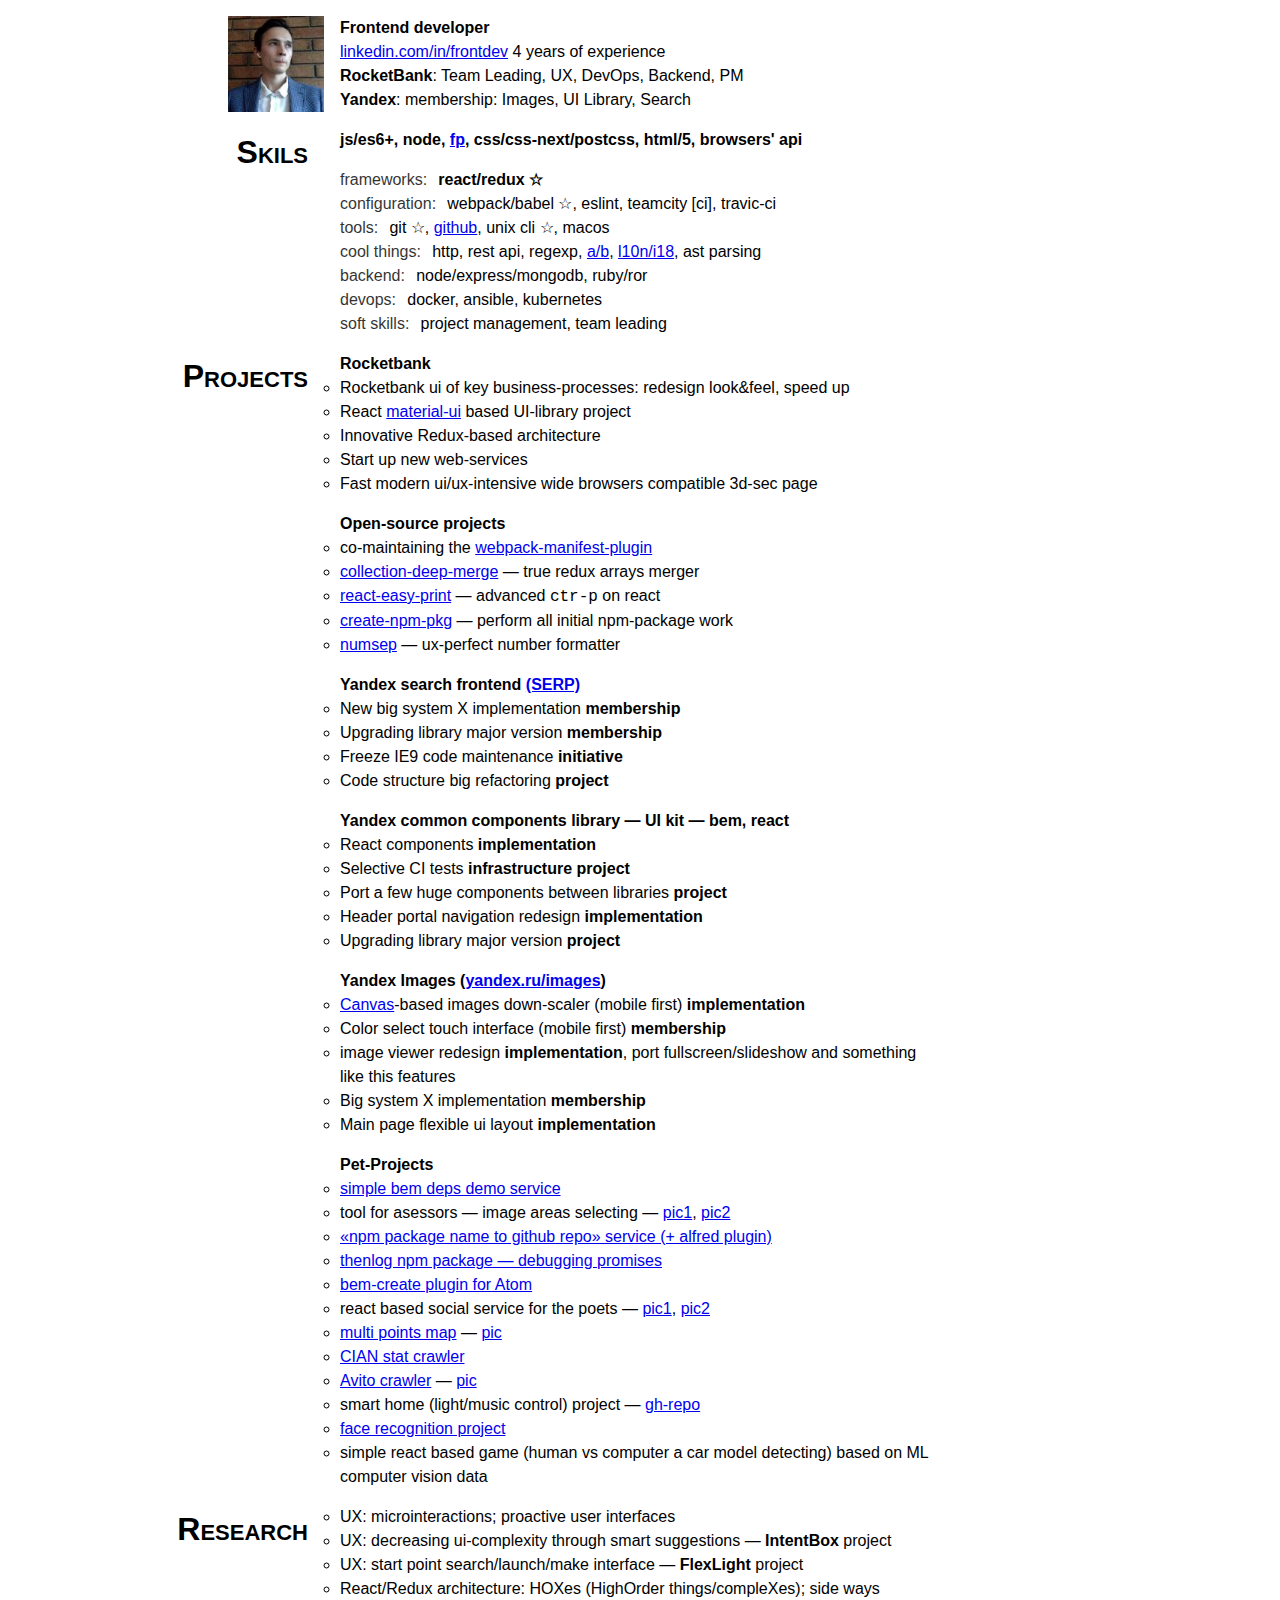
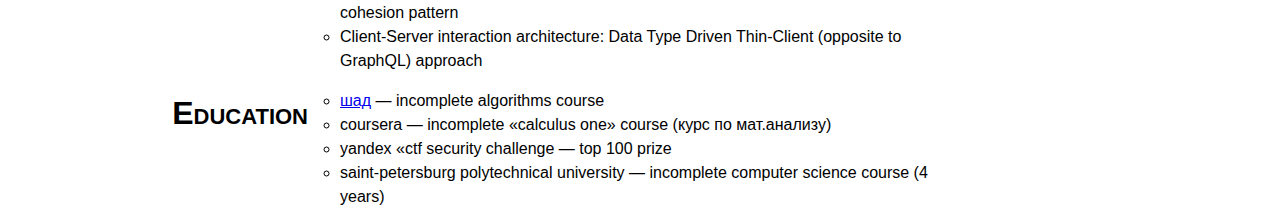
==== cv/index.html @ 16f46b17 "init" ====
<!doctype html>

<meta charset="UTF-8">
<title>invntrm CV @ 2017</title>

<style>
@font-face {
  font-family: 'Yandex Sans Text Web';
  font-weight: 500;
  font-style: normal;
  font-stretch: normal;

  src: url(https://yastatic.net/islands/_/GituScM_-4N6G_NbkNFGl3QuY1k.woff2) format('woff2'),
  url(https://yastatic.net/islands/_/pTlXL9UR9mDEGvGf8tMPbjLky1A.woff) format('woff');
}

.i-font_face_yandex-sans-text-medium {
  font-family: 'Yandex Sans Text Web', sans-serif;
  font-weight: 500;
}

html {
  font-family: 'Yandex Sans Text Web', 'Helvetica neue', Helvetica, Tahoma, sans-serif;
  line-height: 1.5;
  padding: 0 1em;
  font-size: 16px;
}

body {
  text-align: left;
  max-width: 600px;
  margin: 0 auto;
}

.brief {
  white-space: nowrap;
}
.photo {
  width: 6em;
  margin-right:.8em;
  float: left;
}

h1 {
  font-variant: small-caps;
  margin-top: .5em;
  margin-bottom: 0;
}

h2 {
  font-size: 1em;
  margin-top: .5em;
  margin-bottom: 0;
}

ul {
  margin-top: 0;
  padding: 0;
  list-style-type: circle;
}

h1:first-child {
  clear: both;
}


dt {
  margin-right: 0.7em;
  opacity: .8;
  float: left;
}
dt:after {
  content: ':';
}

@media screen and (min-width: 1024px) {
  .section {
    margin-top: 1em;
  }
  h1, .photo {
    margin-top: 0;
    display: inline-block;
    position: absolute;
    transform: translate(-100%) translate(-1em);
  }
}
@media (min-width: 1680px) {
  html {
    font-size: 18px;
  }
}
@media print {
  .no-print {
    display: none;
  }
}
</style>

<!-- Yandex.Metrika counter --> <script type="text/javascript"> (function (d, w, c) { (w[c] = w[c] || []).push(function() { try { w.yaCounter43808884 = new Ya.Metrika({ id:43808884, clickmap:true, trackLinks:true, accurateTrackBounce:true, webvisor:true }); } catch(e) { } }); var n = d.getElementsByTagName("script")[0], s = d.createElement("script"), f = function () { n.parentNode.insertBefore(s, n); }; s.type = "text/javascript"; s.async = true; s.src = "https://mc.yandex.ru/metrika/watch.js"; if (w.opera == "[object Opera]") { d.addEventListener("DOMContentLoaded", f, false); } else { f(); } })(document, window, "yandex_metrika_callbacks"); </script> <noscript><div><img src="https://mc.yandex.ru/watch/43808884" style="position:absolute; left:-9999px;" alt="" /></div></noscript> <!-- /Yandex.Metrika counter -->


<p class="brief">
  <img class="photo" alt="my face" src="me.jpg"/>
  <strong>Frontend developer</strong><br/>
  <a href="https://linkedin.com/in/frontdev">linkedin.com/in/frontdev</a> 4 years of experience<br/>
  <b>RocketBank</b>: Team&nbsp;Leading, UX, DevOps, Backend, PM
  <br/>
  <b>Yandex</b>: membership: Images, UI&nbsp;Library, Search
</p>

<h1 class="no-print">Skils</h1>

<section class="section">

<strong>
  js/es6+,
  node,
  <a href="https://en.wikipedia.org/wiki/Functional_programming">fp</a>,
  css/css-next/postcss,
  html/5,
  browsers' api
</strong>

<dl>
  <dt>frameworks</dt> <dd><strong>react/redux ☆</strong></dd>
  <dt>configuration</dt> <dd>webpack/babel ☆, eslint, teamcity [ci], travic-ci</dd>
  <dt>tools</dt> <dd>git ☆, <a href="https://github.com/a-x-">github</a>, unix cli ☆, macos</dd>
  <dt>cool things</dt> <dd>http, rest api, regexp, <a href="https://en.wikipedia.org/wiki/A/B_testing">a/b</a>, <a href="https://en.wikipedia.org/wiki/i18n">l10n/i18</a>, ast parsing</dd>
  <dt>backend</dt> <dd>node/express/mongodb, ruby/ror</dd>
  <dt>devops</dt> <dd>docker, ansible, kubernetes</dd>
  <dt>soft skills</dt> <dd>project management, team leading</dd>
</dl>

</section>

<h1>Projects</h1>

<section class="section">

  <section>

    <h2>Rocketbank</h2>

    <ul>
      <li>Rocketbank ui of key business-processes: redesign look&amp;feel, speed up</li>
      <li>React <a href="https://github.com/callemall/material-ui">material-ui</a> based UI-library project</li>
      <li>Innovative Redux-based architecture</li>
      <li>Start up new web-services</li>
      <li>Fast modern ui/ux-intensive wide browsers compatible 3d-sec page</li>
    </ul>

  </section>

  <section class="no-print">

    <h2>Open-source projects</h2>

    <ul>
      <li>co-maintaining the <a href="https://github.com/danethurber/webpack-manifest-plugin">webpack-manifest-plugin</a></li>
      <li><a href="https://www.npmjs.com/package/collection-deep-merge">collection-deep-merge</a> — true redux arrays merger</li>
      <li><a href="https://www.npmjs.com/package/react-easy-print">react-easy-print</a> — advanced <kbd>ctr-p</kbd> on react</li>
      <li><a href="https://www.npmjs.com/package/create-npm-pkg">create-npm-pkg</a> — perform all initial npm-package work</li>
      <li><a href="https://www.npmjs.com/package/numsep">numsep</a> — ux-perfect number formatter</li>
    </ul>

  </section>

  <section>

    <h2>Yandex search frontend <a href="https://en.wikipedia.org/wiki/Search_engine_results_page">(SERP)</a></h2>

    <ul>
      <li>New big system X implementation <b>membership</b></li>
      <li>Upgrading library major version <b>membership</b></li>
      <li>Freeze IE9 code maintenance <b>initiative</b></li>
      <li>Code structure big refactoring <b>project</b></li>
    </ul>

  </section>

  <section class="no-print">

    <h2>Yandex common components library — UI kit — bem, react</h2>

    <ul>
      <li>React components <b>implementation</b></li>
      <li>Selective CI tests <b>infrastructure project</b></li>
      <li>Port a few huge components between libraries <b>project</b></li>
      <li>Header portal navigation redesign <b>implementation</b></li>
      <li>Upgrading library major version <b>project</b></li>
    </ul>

  </section>

  <section class="no-print">

    <h2>Yandex Images (<a href="https://yandex.ru/images">yandex.ru/images</a>)</h2>

    <ul>
      <li><a href="https://developer.mozilla.org/en-US/docs/Web/API/Canvas_API">Canvas</a>-based images down-scaler (mobile first) <b>implementation</b></li>
      <li>Color select touch interface (mobile first) <b>membership</b></li>
      <li>image viewer redesign <b>implementation</b>, port fullscreen/slideshow and something like this features</li>
      <li>Big system X implementation <b>membership</b></li>
      <li>Main page flexible ui layout <b>implementation</b></li>
    </ul>

  </section>

  <section class="no-print">

    <h2>Pet-Projects</h2>

    <ul>
      <li><a href="http://deps-demo.invntrm.ru">simple bem deps demo service</a></li>
      <li>tool for asessors — image areas selecting — <a href="https://yadi.sk/i/cqV3DyfR3GGsHw">pic1</a>, <a href="https://yadi.sk/i/5tTr_c8X3GGsLJ">pic2</a></li>
      <li><a href="http://npmapi.invntrm.ru">«npm package name to github repo» service (+ alfred plugin)</a></li>
      <li><a href="https://github.com/a-x-/thenlog">thenlog npm package — debugging promises</a></li>
      <li><a href="https://github.com/bem-tools/atom-bem-create">bem-create plugin for Atom</a></li>
      <li>react based social service for the poets — <a href="https://yadi.sk/i/4t2A72xy3GGrsX">pic1</a>, <a href="https://yadi.sk/i/D9FvRq8X3GGrx4">pic2</a></li>
      <li><a href="http://invntrm.ru/map/">multi points map</a> — <a href="https://yadi.sk/i/Rn8Dbtlr3GGsCA">pic</a></li>
      <li><a href="https://github.com/a-x-/scian">CIAN stat crawler</a></li>
      <li><a href="https://github.com/a-x-/iphone-se-avito-crawler">Avito crawler</a> — <a href="https://yadi.sk/i/B8SQajat3GGsSL">pic</a></li>
      <li>smart home (light/music control) project — <a href="https://github.com/a-x-/tg-rpi-smart-home-bot">gh-repo</a></li>
      <li><a href="https://yadi.sk/i/85Chhoyc3GGrik">face recognition project</a></li>
      <li>simple react based game (human vs computer a car model detecting) based on ML computer vision data</li>
    </ul>

  </section>

</section>


<h1>Research</h1>

<section class="section">

  <ul>
    <li>UX: microinteractions; proactive user interfaces</li>
    <li>UX: decreasing ui-complexity through smart suggestions — <b>IntentBox</b> project</li>
    <li>UX: start point search/launch/make interface — <b>FlexLight</b> project</li>
    <li>React/Redux architecture: HOXes (HighOrder things/compleXes); side ways cohesion pattern</li>
    <li>Client-Server interaction architecture: Data Type Driven Thin-Client (opposite to GraphQL) approach</li>
  </ul>

</section>

<h1 class="no-print">Education</h1>

<section class="no-print section">

  <ul>
    <li><a href="https://yandexdataschool.ru">шад</a> — incomplete algorithms course</li>
    <li>coursera — incomplete «calculus one» course (курс по мат.анализу)</li>
    <li>yandex «ctf security challenge — top 100 prize</li>
    <li>saint-petersburg polytechnical university — incomplete computer science course (4 years)</li>
  </ul>

</section>
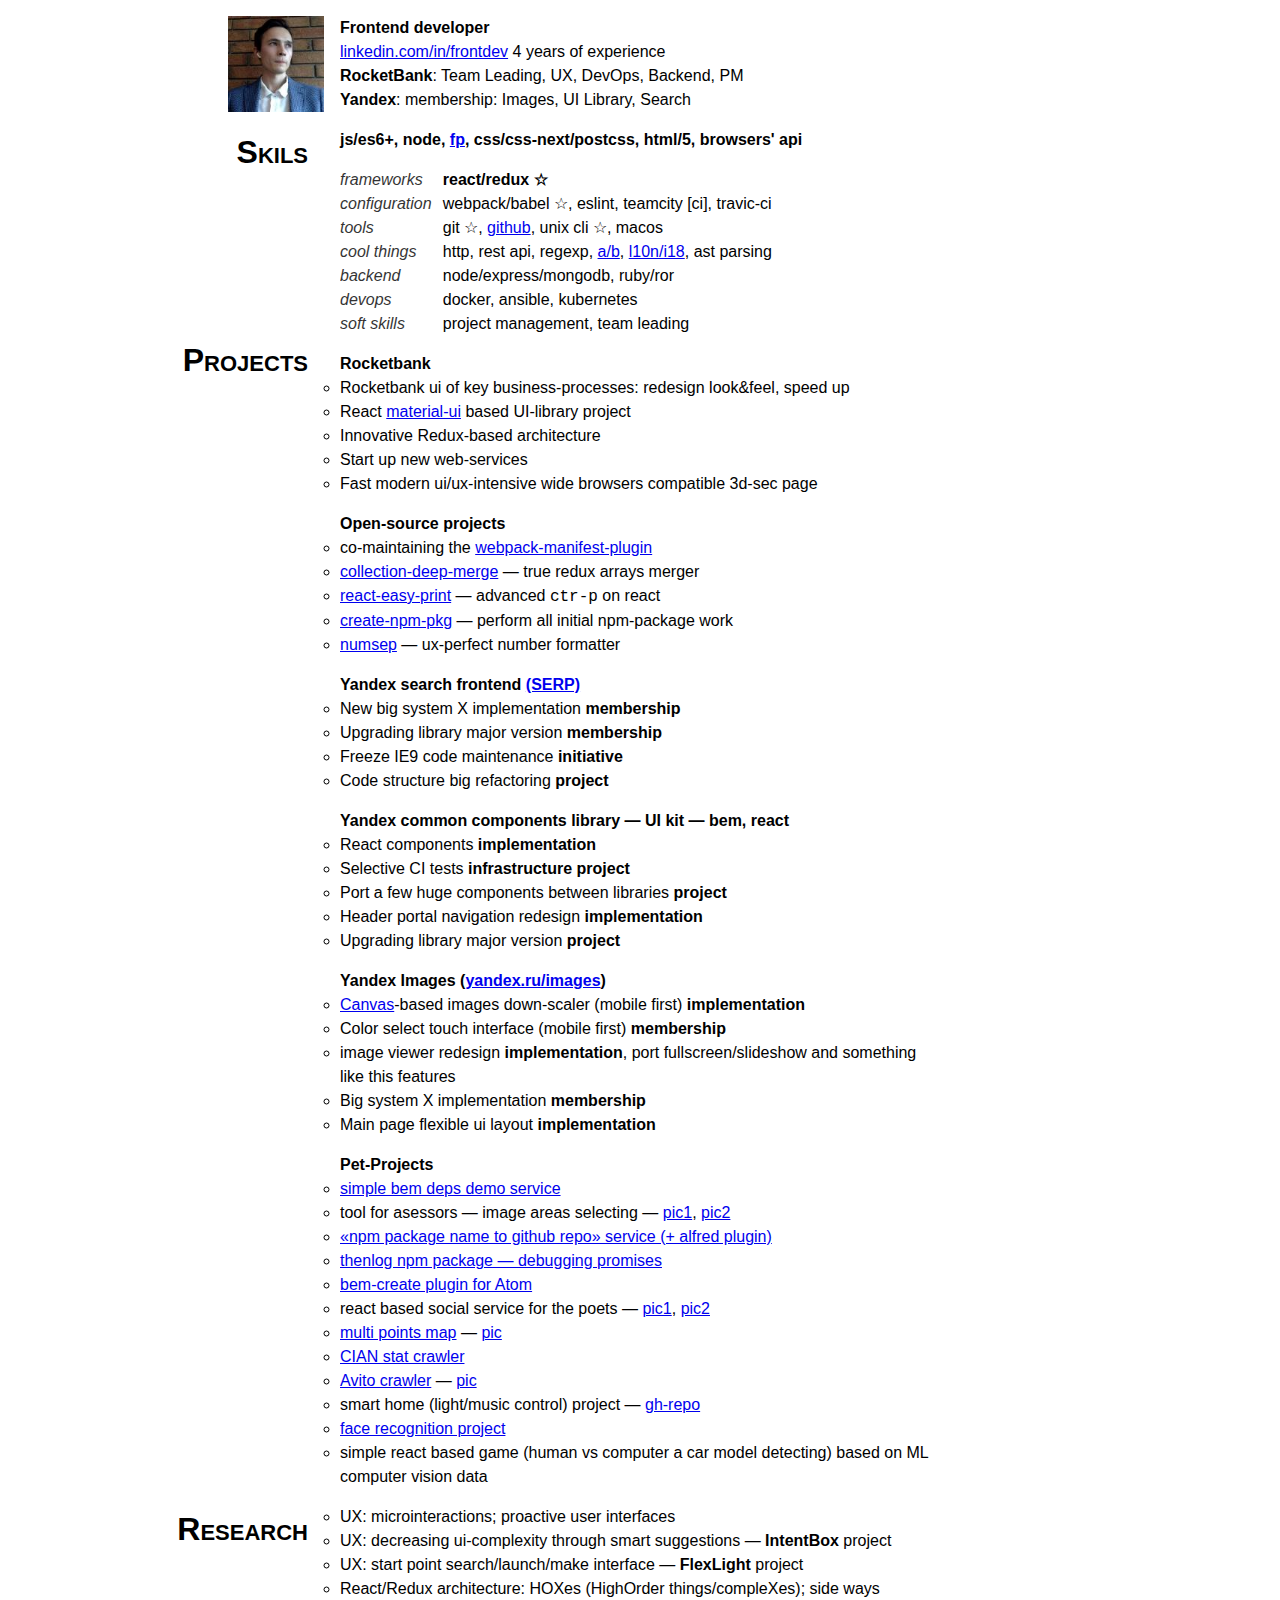
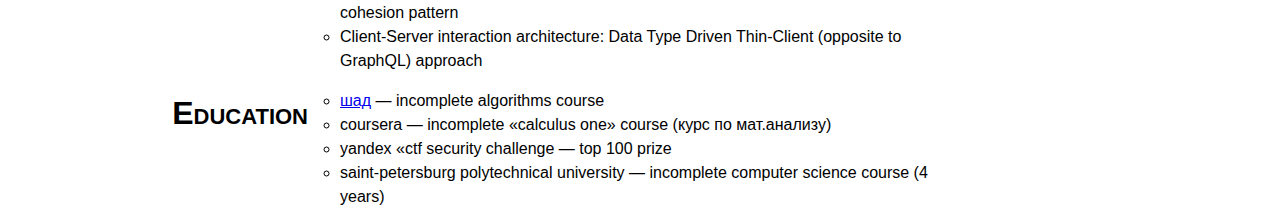
==== commit 6ff00de0: "update cv" ====
--- a/cv/index.html
+++ b/cv/index.html
@@ -63,16 +63,21 @@
   clear: both;
 }
 
-
-dt {
-  margin-right: 0.7em;
+.dl {
+  margin-top: 1em;
+  display: grid;
+  grid-template-columns: 1fr 5fr;
+}
+.dt {
   opacity: .8;
-  float: left;
-}
-dt:after {
-  content: ':';
-}
-
+  font-style: italic;
+  padding-right: .7em;
+}
+
+@media screen and (max-width: 1024px) {
+  .dl {
+  }
+}
 @media screen and (min-width: 1024px) {
   .section {
     margin-top: 1em;
@@ -121,15 +126,15 @@
   browsers' api
 </strong>
 
-<dl>
-  <dt>frameworks</dt> <dd><strong>react/redux ☆</strong></dd>
-  <dt>configuration</dt> <dd>webpack/babel ☆, eslint, teamcity [ci], travic-ci</dd>
-  <dt>tools</dt> <dd>git ☆, <a href="https://github.com/a-x-">github</a>, unix cli ☆, macos</dd>
-  <dt>cool things</dt> <dd>http, rest api, regexp, <a href="https://en.wikipedia.org/wiki/A/B_testing">a/b</a>, <a href="https://en.wikipedia.org/wiki/i18n">l10n/i18</a>, ast parsing</dd>
-  <dt>backend</dt> <dd>node/express/mongodb, ruby/ror</dd>
-  <dt>devops</dt> <dd>docker, ansible, kubernetes</dd>
-  <dt>soft skills</dt> <dd>project management, team leading</dd>
-</dl>
+<div class="dl">
+  <div class="dt">frameworks</div> <div class="dd"><strong>react/redux ☆</strong></div>
+  <div class="dt">configuration</div> <div class="dd">webpack/babel ☆, eslint, teamcity [ci], travic-ci</div>
+  <div class="dt">tools</div> <div class="dd">git ☆, <a href="https://github.com/a-x-">github</a>, unix cli ☆, macos</div>
+  <div class="dt">cool things</div> <div class="dd">http, rest api, regexp, <a href="https://en.wikipedia.org/wiki/A/B_testing">a/b</a>, <a href="https://en.wikipedia.org/wiki/i18n">l10n/i18</a>, ast parsing</div>
+  <div class="dt">backend</div> <div class="dd">node/express/mongodb, ruby/ror</div>
+  <div class="dt">devops</div> <div class="dd">docker, ansible, kubernetes</div>
+  <div class="dt">soft skills</div> <div class="dd">project management, team leading</div>
+</div>
 
 </section>
 
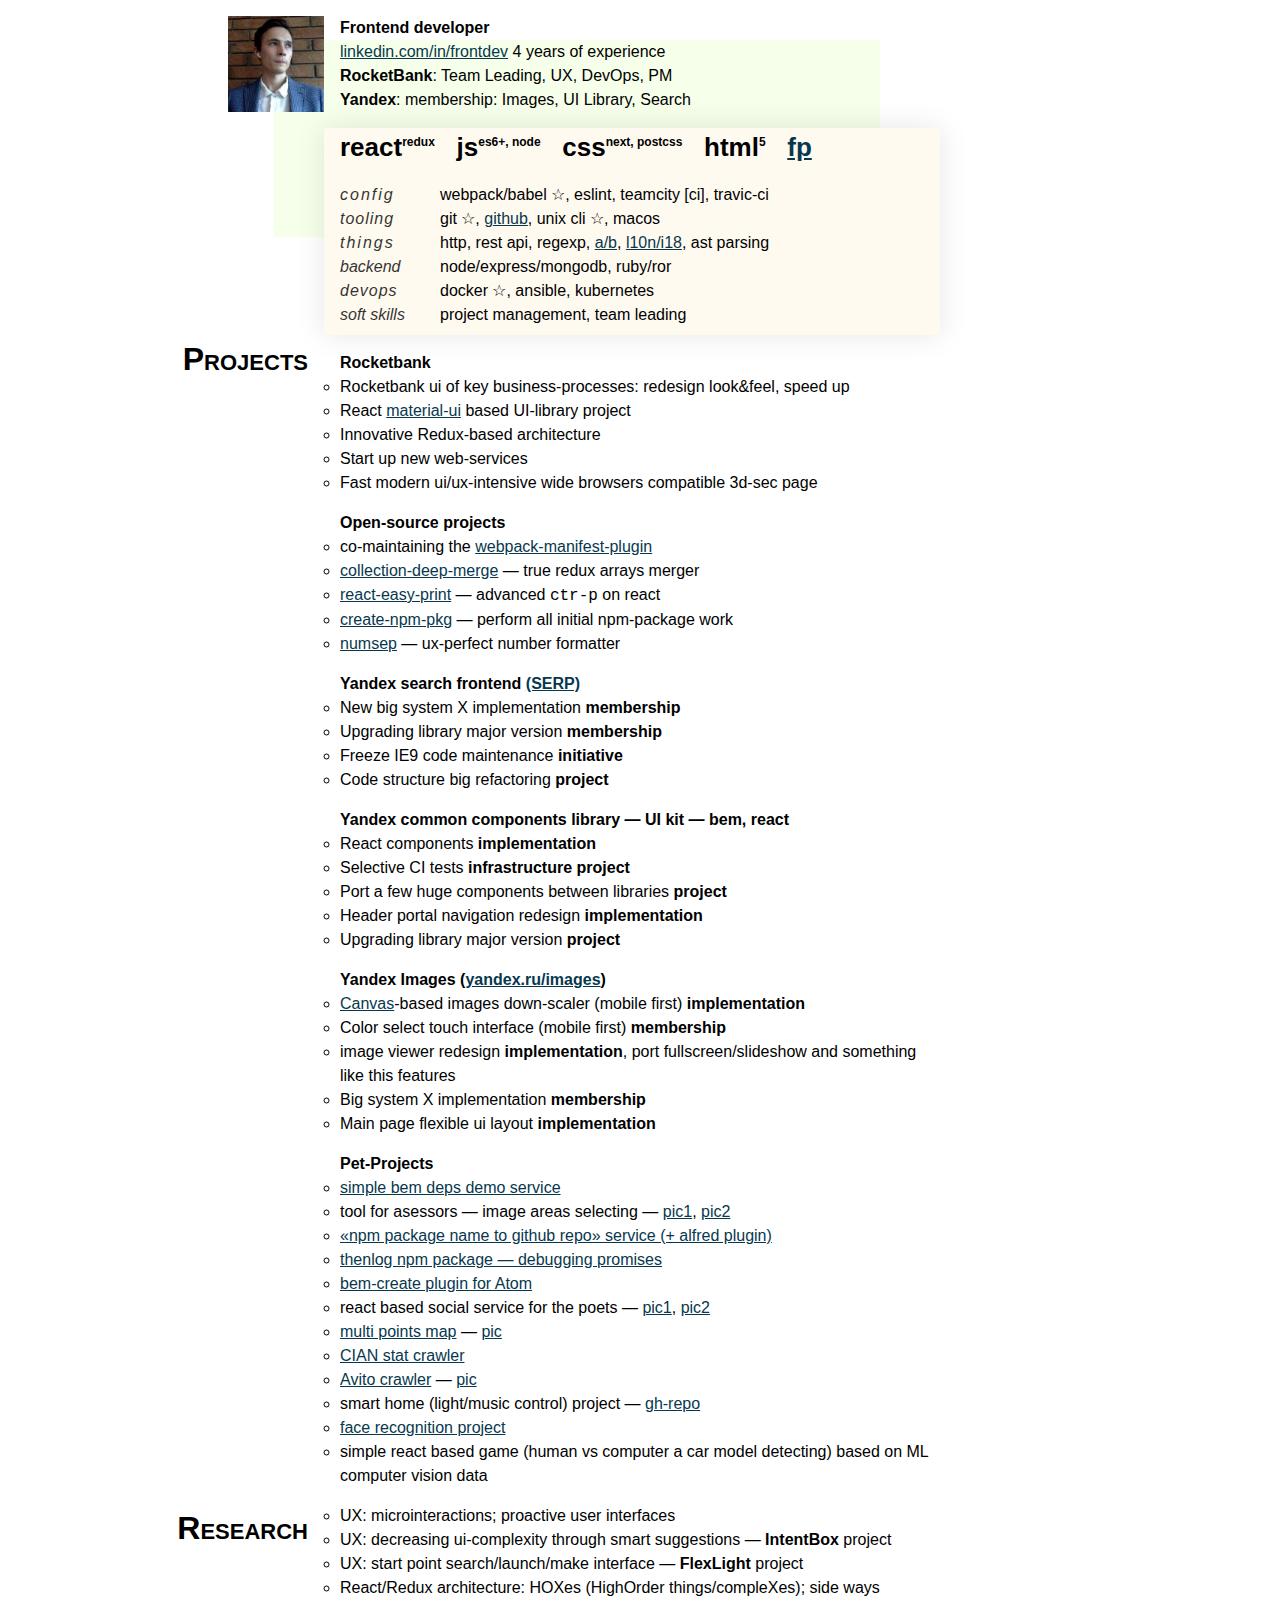
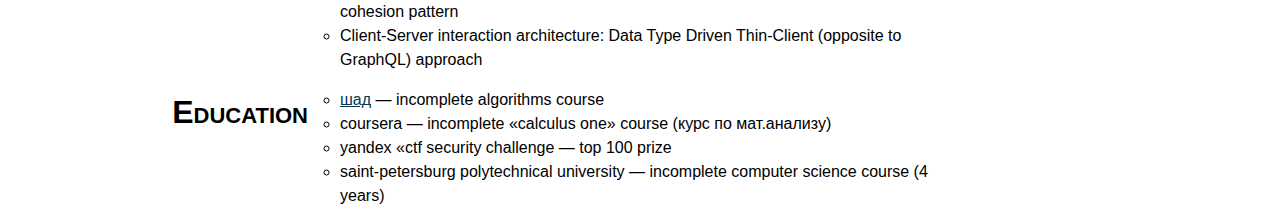
==== commit 2bb9f4a4: "update cv" ====
--- a/cv/index.html
+++ b/cv/index.html
@@ -1,7 +1,6 @@
-<!doctype html>
-
-<meta charset="UTF-8">
-<title>invntrm CV @ 2017</title>
+<!DOCTYPE html>
+<html><head><meta charset="UTF-8">
+<title>Alex Mextner's CV @ 2018</title>
 
 <style>
 @font-face {
@@ -99,41 +98,98 @@
     display: none;
   }
 }
+
+strong sup {
+  font-size: 12px;
+}
+
+a {
+  color:  #07384e;
+}
+.brief-short-intro svg {
+  fill: #949494;
+  width: 1em;
+  vertical-align: middle;
+}
+
+@media screen and (min-width: 1024px) {
+.section.techs {
+  background: floralwhite;
+  box-shadow: 0 0 30px rgba(0, 0, 0, 0.1), -55px -93px 1px -5px #f6ffea;
+  border-radius: 3px;
+  margin-left: -1em;
+  padding-left: 1em;
+  padding-bottom: .5em;
+}
+}
+@media screen and (max-width: 1024px) {
+  strong sup, .dt { display: none; }
+  .dl { grid-template-columns: 1fr; }
+  .dd { line-height: 1; margin-bottom: .8em; }
+  body { max-width: 100%; }
+  body .brief { white-space: normal; }
+  .brief-long-intro { display: none;}
+  .brief-short-intro {display: inline !important;position: relative;top: -.5em;}
+  .section.techs { background: floralwhite; padding: 0 1em; margin: 0 -1em;}
+}
+
+@media screen and (max-device-width: 480px) {
+  .brief-short-intro svg { width: 2.5em; }
+}
 </style>
 
-<!-- Yandex.Metrika counter --> <script type="text/javascript"> (function (d, w, c) { (w[c] = w[c] || []).push(function() { try { w.yaCounter43808884 = new Ya.Metrika({ id:43808884, clickmap:true, trackLinks:true, accurateTrackBounce:true, webvisor:true }); } catch(e) { } }); var n = d.getElementsByTagName("script")[0], s = d.createElement("script"), f = function () { n.parentNode.insertBefore(s, n); }; s.type = "text/javascript"; s.async = true; s.src = "https://mc.yandex.ru/metrika/watch.js"; if (w.opera == "[object Opera]") { d.addEventListener("DOMContentLoaded", f, false); } else { f(); } })(document, window, "yandex_metrika_callbacks"); </script> <noscript><div><img src="https://mc.yandex.ru/watch/43808884" style="position:absolute; left:-9999px;" alt="" /></div></noscript> <!-- /Yandex.Metrika counter -->
-
-
-<p class="brief">
-  <img class="photo" alt="my face" src="me.jpg"/>
-  <strong>Frontend developer</strong><br/>
-  <a href="https://linkedin.com/in/frontdev">linkedin.com/in/frontdev</a> 4 years of experience<br/>
-  <b>RocketBank</b>: Team&nbsp;Leading, UX, DevOps, Backend, PM
-  <br/>
+<!-- Yandex.Metrika counter --> <script type="text/javascript" async="" src="https://mc.yandex.ru/metrika/watch.js"></script><script type="text/javascript"> (function (d, w, c) { (w[c] = w[c] || []).push(function() { try { w.yaCounter43808884 = new Ya.Metrika({ id:43808884, clickmap:true, trackLinks:true, accurateTrackBounce:true, webvisor:true }); } catch(e) { } }); var n = d.getElementsByTagName("script")[0], s = d.createElement("script"), f = function () { n.parentNode.insertBefore(s, n); }; s.type = "text/javascript"; s.async = true; s.src = "https://mc.yandex.ru/metrika/watch.js"; if (w.opera == "[object Opera]") { d.addEventListener("DOMContentLoaded", f, false); } else { f(); } })(document, window, "yandex_metrika_callbacks"); </script> <noscript>&lt;div&gt;&lt;img src="https://mc.yandex.ru/watch/43808884" style="position:absolute; left:-9999px;" alt="" /&gt;&lt;/div&gt;</noscript> <!-- /Yandex.Metrika counter -->
+
+
+</head><body><p class="brief" style="
+">
+  <img class="photo" alt="my face" src="me.jpg">
+  <strong style="">Frontend developer</strong>
+  <span class="brief-long-intro"><br><a href="https://linkedin.com/in/frontdev">linkedin.com/in/frontdev</a> 4 years of experience<br></span>
+<span class="brief-short-intro" style="display: none"><a title="linkedin" href="https://linkedin.com/in/frontdev" class="li">
+    <svg xmlns="http://www.w3.org/2000/svg" width="40" viewBox="0 0 430.117 430.118"><path d="M398.355 0H31.782C14.229 0 .002 13.793.002 30.817v368.471c0 17.025 14.232 30.83 31.78 30.83h366.573c17.549 0 31.76-13.814 31.76-30.83V30.817C430.115 13.798 415.904 0 398.355 0zM130.4 360.038H65.413V165.845H130.4v194.193zM97.913 139.315h-.437c-21.793 0-35.92-14.904-35.92-33.563 0-19.035 14.542-33.535 36.767-33.535 22.227 0 35.899 14.496 36.331 33.535 0 18.663-14.099 33.563-36.741 33.563zm266.746 220.723h-64.966v-103.9c0-26.107-9.413-43.921-32.907-43.921-17.973 0-28.642 12.018-33.327 23.621-1.736 4.144-2.166 9.94-2.166 15.728v108.468h-64.954s.85-175.979 0-194.192h64.964v27.531c8.624-13.229 24.035-32.1 58.534-32.1 42.76 0 74.822 27.739 74.822 87.414v111.351zM230.883 193.99c.111-.182.266-.401.42-.614v.614h-.42z"></path></svg></a><br>4 years of experience<br></span>
+
+
+
+  <b>RocketBank</b>: Team&nbsp;Leading, UX, DevOps, PM
+  <br>
   <b>Yandex</b>: membership: Images, UI&nbsp;Library, Search
 </p>
 
-<h1 class="no-print">Skils</h1>
-
-<section class="section">
-
-<strong>
-  js/es6+,
-  node,
-  <a href="https://en.wikipedia.org/wiki/Functional_programming">fp</a>,
-  css/css-next/postcss,
-  html/5,
-  browsers' api
+<h1 class="no-print" style="
+  display: none;
+">Skils</h1>
+
+<section class="section techs">
+
+<strong style="
+  font-size: 26px;
+  /* background: #f4ffa6; */
+  /* color: white; */
+">
+    react<sup>redux</sup>&nbsp;&nbsp;
+    js<sup>es6+,&nbsp;node</sup>&nbsp;&nbsp;
+    css<sup>next,&nbsp;postcss</sup>&nbsp;&nbsp;
+    html<sup>5</sup>&nbsp;&nbsp;
+    <a href="https://en.wikipedia.org/wiki/Functional_programming">fp</a>
 </strong>
 
 <div class="dl">
-  <div class="dt">frameworks</div> <div class="dd"><strong>react/redux ☆</strong></div>
-  <div class="dt">configuration</div> <div class="dd">webpack/babel ☆, eslint, teamcity [ci], travic-ci</div>
-  <div class="dt">tools</div> <div class="dd">git ☆, <a href="https://github.com/a-x-">github</a>, unix cli ☆, macos</div>
-  <div class="dt">cool things</div> <div class="dd">http, rest api, regexp, <a href="https://en.wikipedia.org/wiki/A/B_testing">a/b</a>, <a href="https://en.wikipedia.org/wiki/i18n">l10n/i18</a>, ast parsing</div>
+   
+  <div class="dt" style="
+  letter-spacing: 2px;
+">config</div> <div class="dd">webpack/babel ☆, eslint, teamcity [ci], travic-ci</div>
+  <div class="dt" style="
+  letter-spacing: 1px;
+">tooling</div> <div class="dd">git ☆, <a href="https://github.com/a-x-">github</a>, unix cli ☆, macos</div>
+  <div class="dt" style="
+  letter-spacing: 2px;
+">things</div> <div class="dd">http, rest&nbsp;api, regexp, <a href="https://en.wikipedia.org/wiki/A/B_testing">a/b</a>, <a href="https://en.wikipedia.org/wiki/i18n">l10n/i18</a>, ast&nbsp;parsing</div>
   <div class="dt">backend</div> <div class="dd">node/express/mongodb, ruby/ror</div>
-  <div class="dt">devops</div> <div class="dd">docker, ansible, kubernetes</div>
-  <div class="dt">soft skills</div> <div class="dd">project management, team leading</div>
+  <div class="dt" style="
+  letter-spacing: 1px;
+">devops</div> <div class="dd">docker&nbsp;☆, ansible, kubernetes</div>
+  <div class="dt">soft skills</div> <div class="dd">project&nbsp;management, team&nbsp;leading</div>
 </div>
 
 </section>
@@ -261,3 +317,4 @@
   </ul>
 
 </section>
+</body></html>
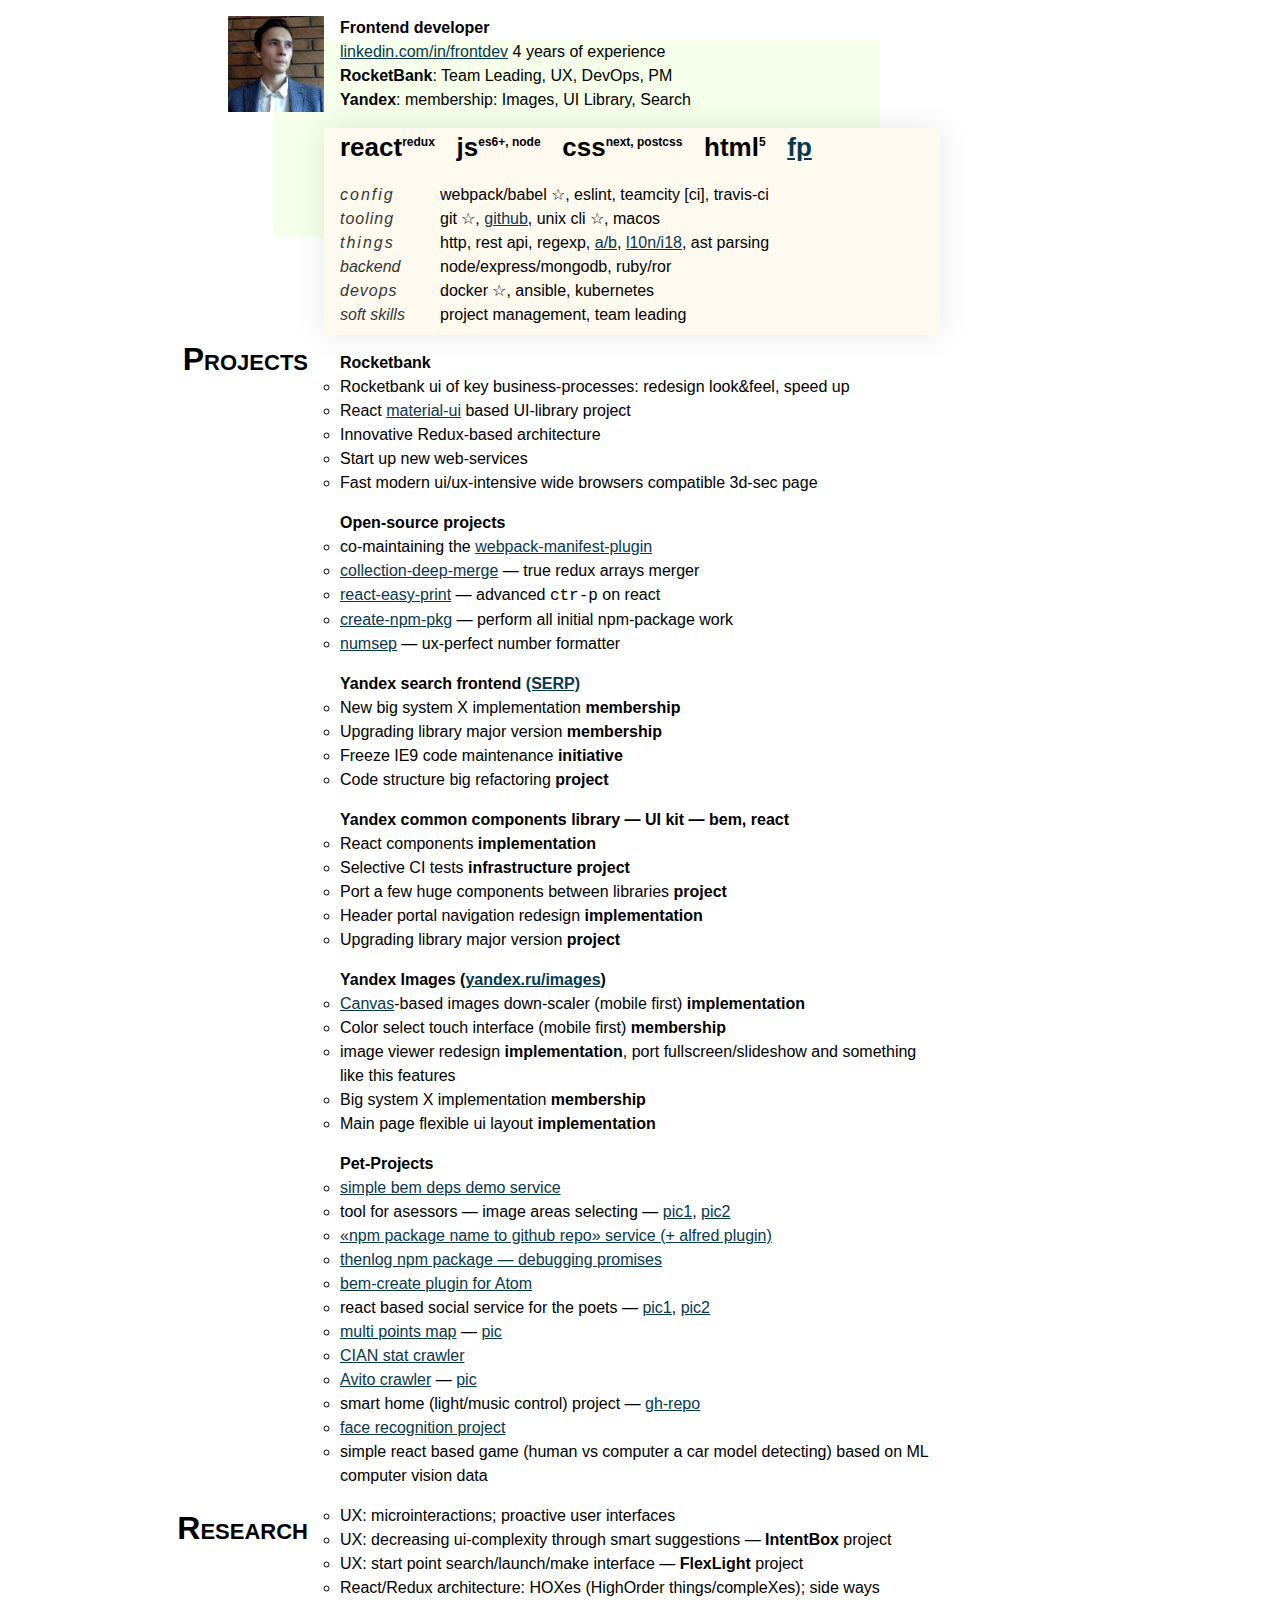
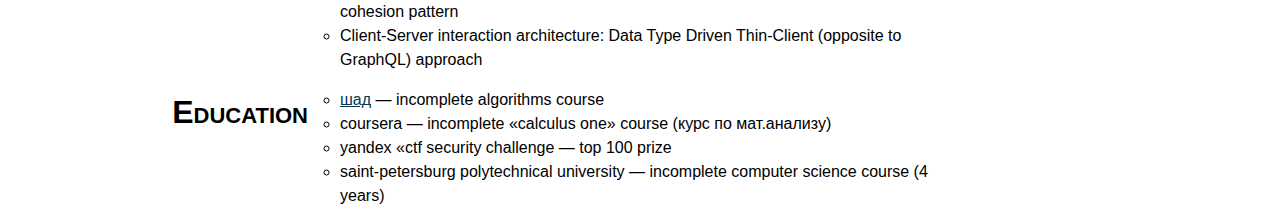
==== commit c1340d5f: "fix typo" ====
--- a/cv/index.html
+++ b/cv/index.html
@@ -178,7 +178,7 @@
    
   <div class="dt" style="
   letter-spacing: 2px;
-">config</div> <div class="dd">webpack/babel ☆, eslint, teamcity [ci], travic-ci</div>
+">config</div> <div class="dd">webpack/babel ☆, eslint, teamcity [ci], travis-ci</div>
   <div class="dt" style="
   letter-spacing: 1px;
 ">tooling</div> <div class="dd">git ☆, <a href="https://github.com/a-x-">github</a>, unix cli ☆, macos</div>
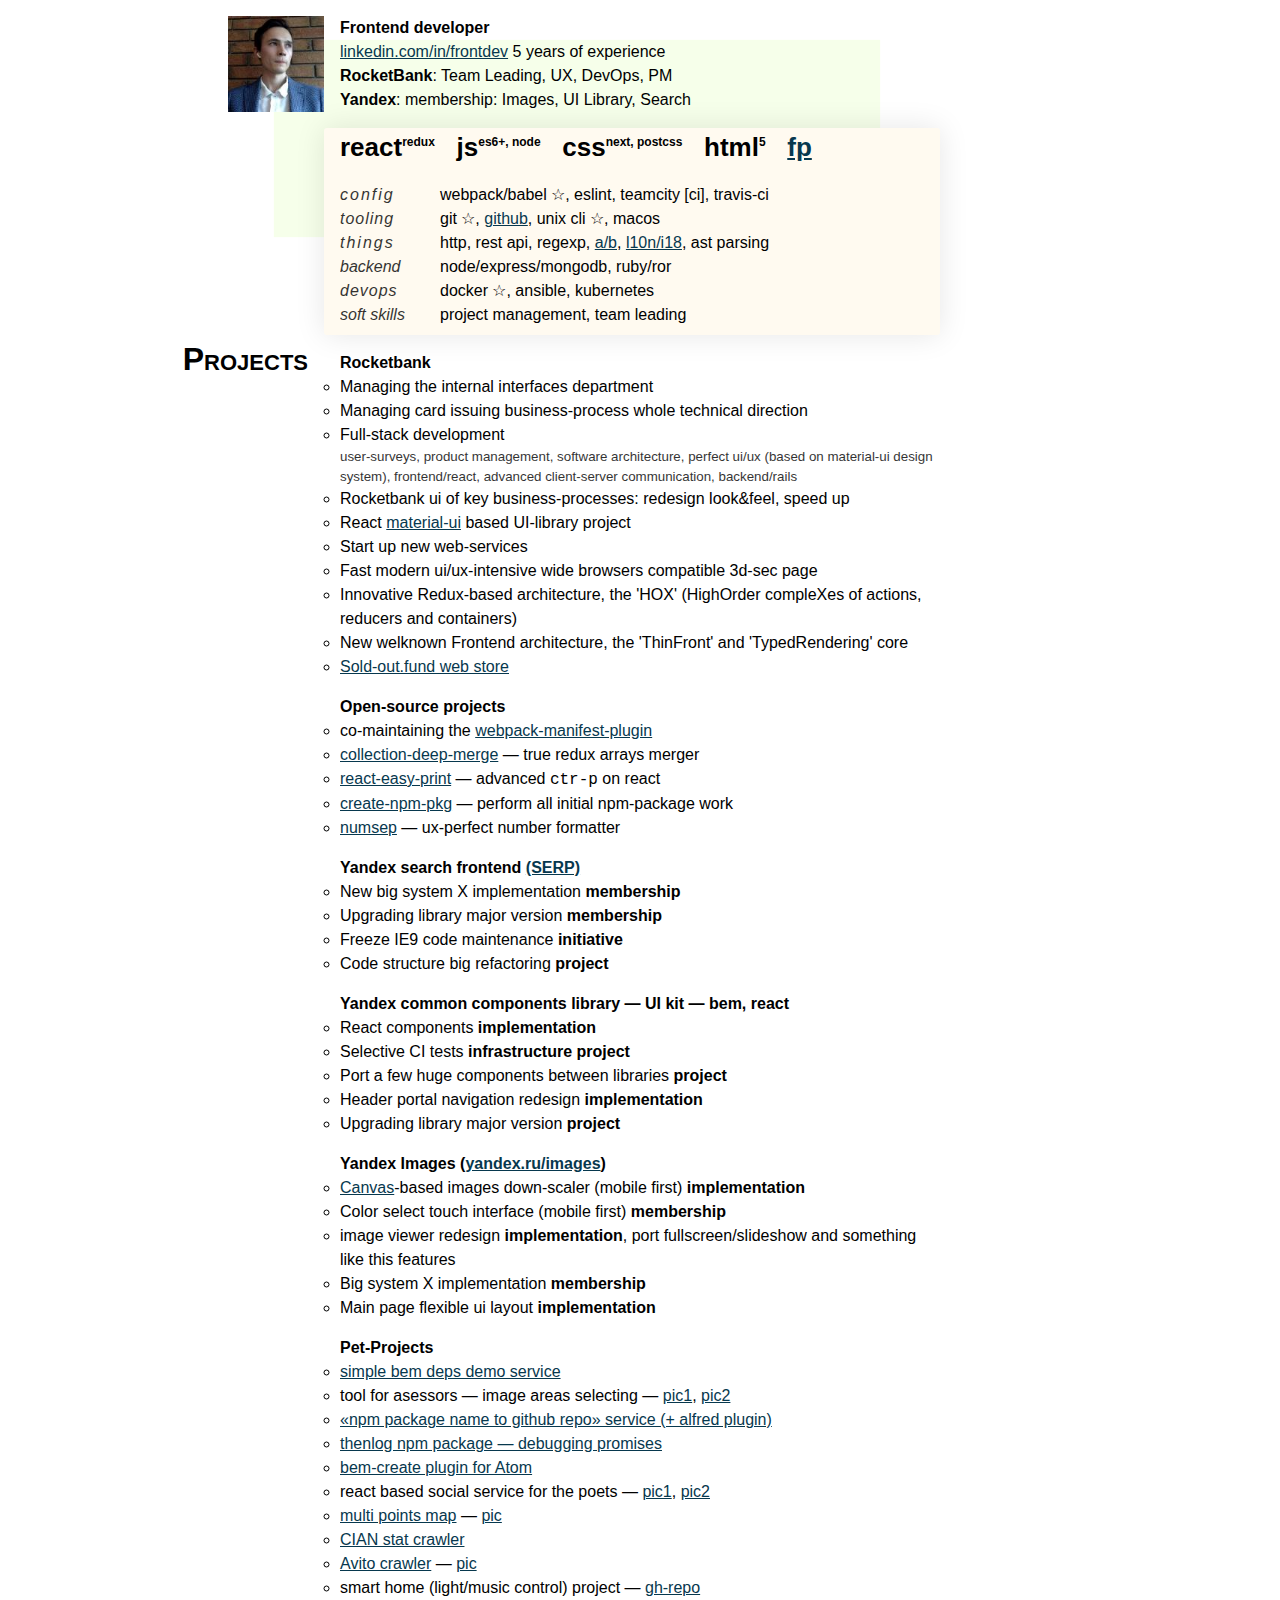
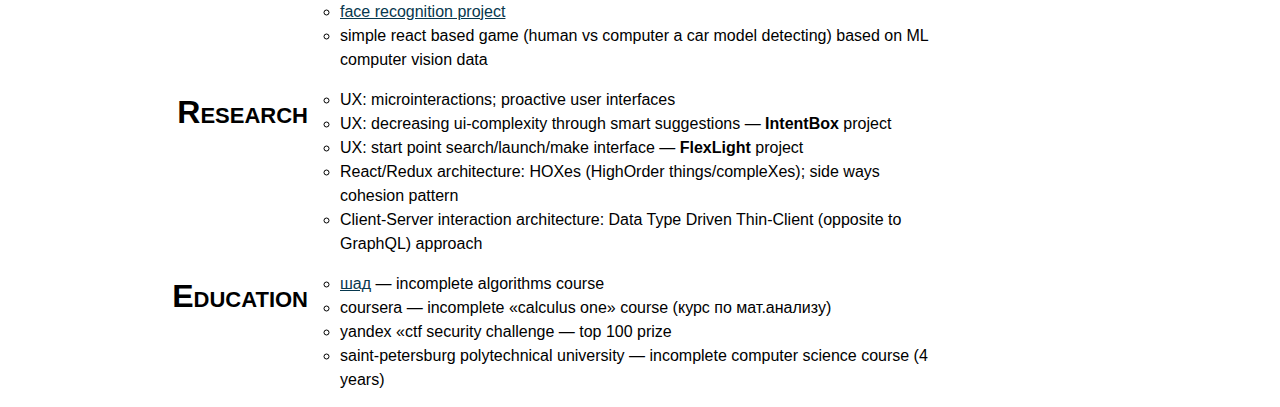
==== commit d13e457b: "add multipoint map. update cv" ====
--- a/cv/index.html
+++ b/cv/index.html
@@ -145,9 +145,9 @@
 ">
   <img class="photo" alt="my face" src="me.jpg">
   <strong style="">Frontend developer</strong>
-  <span class="brief-long-intro"><br><a href="https://linkedin.com/in/frontdev">linkedin.com/in/frontdev</a> 4 years of experience<br></span>
+  <span class="brief-long-intro"><br><a href="https://linkedin.com/in/frontdev">linkedin.com/in/frontdev</a> 5 years of experience<br></span>
 <span class="brief-short-intro" style="display: none"><a title="linkedin" href="https://linkedin.com/in/frontdev" class="li">
-    <svg xmlns="http://www.w3.org/2000/svg" width="40" viewBox="0 0 430.117 430.118"><path d="M398.355 0H31.782C14.229 0 .002 13.793.002 30.817v368.471c0 17.025 14.232 30.83 31.78 30.83h366.573c17.549 0 31.76-13.814 31.76-30.83V30.817C430.115 13.798 415.904 0 398.355 0zM130.4 360.038H65.413V165.845H130.4v194.193zM97.913 139.315h-.437c-21.793 0-35.92-14.904-35.92-33.563 0-19.035 14.542-33.535 36.767-33.535 22.227 0 35.899 14.496 36.331 33.535 0 18.663-14.099 33.563-36.741 33.563zm266.746 220.723h-64.966v-103.9c0-26.107-9.413-43.921-32.907-43.921-17.973 0-28.642 12.018-33.327 23.621-1.736 4.144-2.166 9.94-2.166 15.728v108.468h-64.954s.85-175.979 0-194.192h64.964v27.531c8.624-13.229 24.035-32.1 58.534-32.1 42.76 0 74.822 27.739 74.822 87.414v111.351zM230.883 193.99c.111-.182.266-.401.42-.614v.614h-.42z"></path></svg></a><br>4 years of experience<br></span>
+    <svg xmlns="http://www.w3.org/2000/svg" width="40" viewBox="0 0 430.117 430.118"><path d="M398.355 0H31.782C14.229 0 .002 13.793.002 30.817v368.471c0 17.025 14.232 30.83 31.78 30.83h366.573c17.549 0 31.76-13.814 31.76-30.83V30.817C430.115 13.798 415.904 0 398.355 0zM130.4 360.038H65.413V165.845H130.4v194.193zM97.913 139.315h-.437c-21.793 0-35.92-14.904-35.92-33.563 0-19.035 14.542-33.535 36.767-33.535 22.227 0 35.899 14.496 36.331 33.535 0 18.663-14.099 33.563-36.741 33.563zm266.746 220.723h-64.966v-103.9c0-26.107-9.413-43.921-32.907-43.921-17.973 0-28.642 12.018-33.327 23.621-1.736 4.144-2.166 9.94-2.166 15.728v108.468h-64.954s.85-175.979 0-194.192h64.964v27.531c8.624-13.229 24.035-32.1 58.534-32.1 42.76 0 74.822 27.739 74.822 87.414v111.351zM230.883 193.99c.111-.182.266-.401.42-.614v.614h-.42z"></path></svg></a><br>5 years of experience<br></span>
 
 
 
@@ -203,11 +203,18 @@
     <h2>Rocketbank</h2>
 
     <ul>
+      <li>Managing the internal interfaces department</li>
+      <li>Managing card issuing business-process whole technical direction</li>
+      <li>Full-stack development
+          <div style="font-size:smaller; opacity: .8">user-surveys, product management, software architecture, perfect ui/ux (based on material-ui design system), frontend/react, advanced client-server communication, backend/rails</div>
+      </li>
       <li>Rocketbank ui of key business-processes: redesign look&amp;feel, speed up</li>
       <li>React <a href="https://github.com/callemall/material-ui">material-ui</a> based UI-library project</li>
-      <li>Innovative Redux-based architecture</li>
       <li>Start up new web-services</li>
       <li>Fast modern ui/ux-intensive wide browsers compatible 3d-sec page</li>
+      <li>Innovative Redux-based architecture, the 'HOX' (HighOrder compleXes of actions, reducers and containers)</li>
+      <li>New welknown Frontend architecture, the 'ThinFront' and 'TypedRendering' core </li>
+      <li><a href="https://sold-out.fund">Sold-out.fund web store</a></li>
     </ul>
 
   </section>
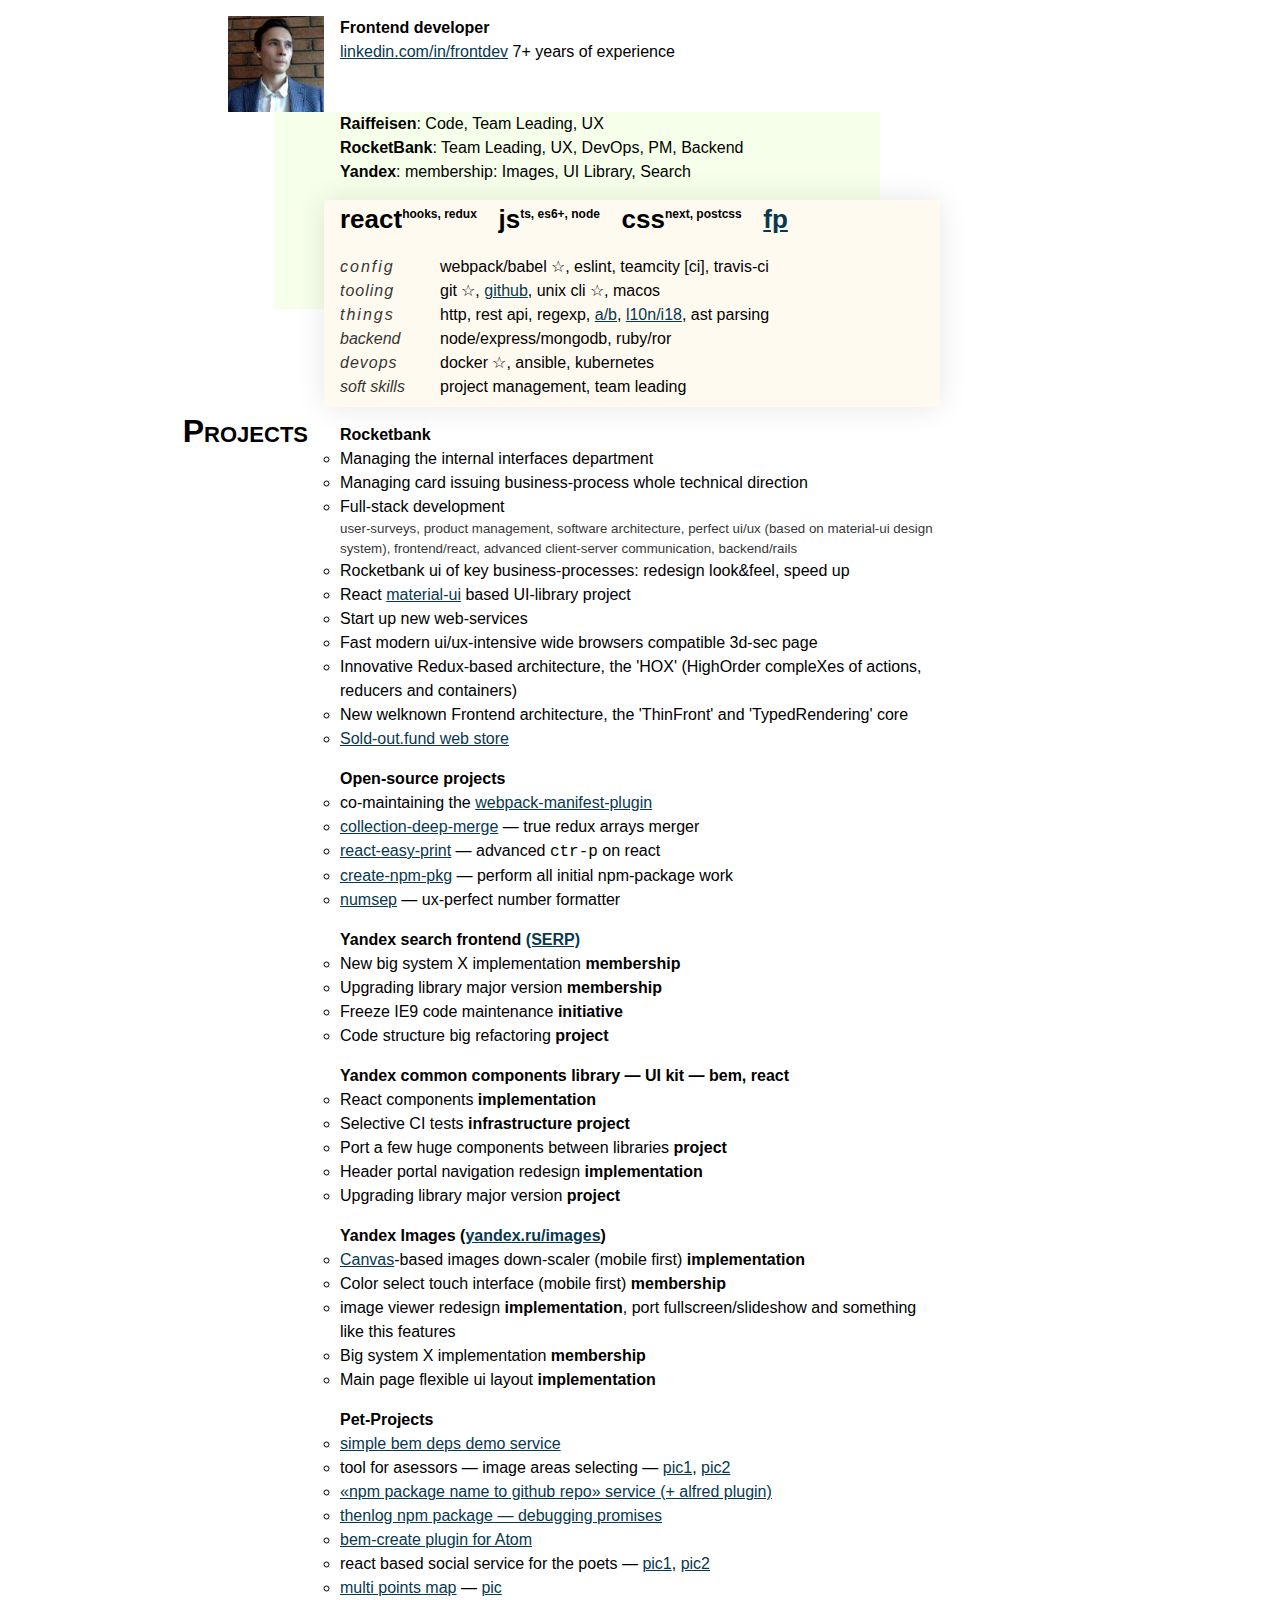
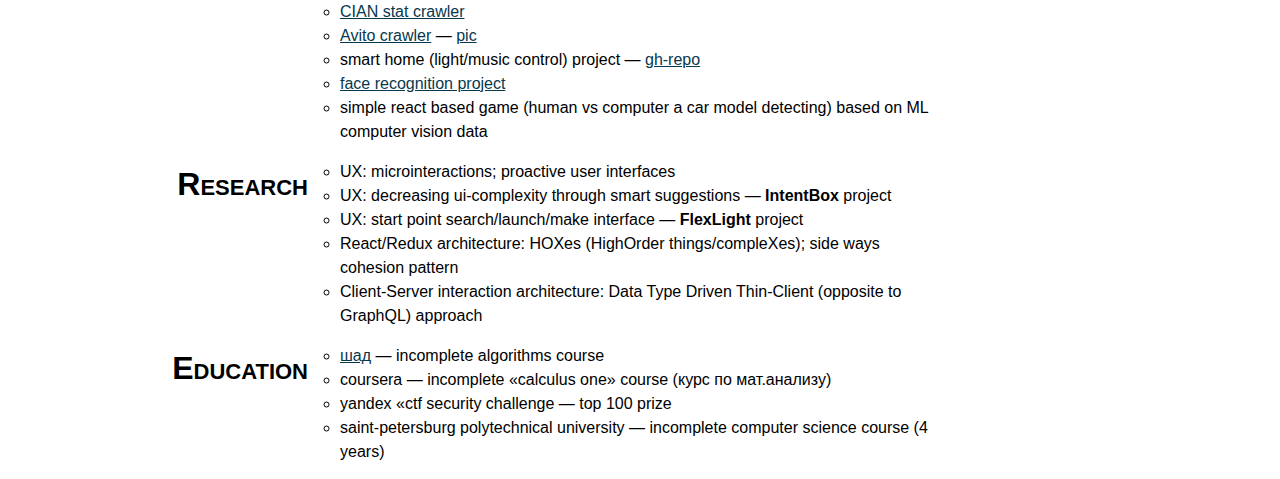
==== commit 4fdc8ebc: "Update index.html" ====
--- a/cv/index.html
+++ b/cv/index.html
@@ -1,6 +1,6 @@
 <!DOCTYPE html>
 <html><head><meta charset="UTF-8">
-<title>Alex Mextner's CV @ 2018</title>
+<title>Alex Mextner's CV @ 2020</title>
 
 <style>
 @font-face {
@@ -145,13 +145,14 @@
 ">
   <img class="photo" alt="my face" src="me.jpg">
   <strong style="">Frontend developer</strong>
-  <span class="brief-long-intro"><br><a href="https://linkedin.com/in/frontdev">linkedin.com/in/frontdev</a> 5 years of experience<br></span>
+  <span class="brief-long-intro"><br><a href="https://linkedin.com/in/frontdev">linkedin.com/in/frontdev</a> 7+ years of experience<br></span>
 <span class="brief-short-intro" style="display: none"><a title="linkedin" href="https://linkedin.com/in/frontdev" class="li">
-    <svg xmlns="http://www.w3.org/2000/svg" width="40" viewBox="0 0 430.117 430.118"><path d="M398.355 0H31.782C14.229 0 .002 13.793.002 30.817v368.471c0 17.025 14.232 30.83 31.78 30.83h366.573c17.549 0 31.76-13.814 31.76-30.83V30.817C430.115 13.798 415.904 0 398.355 0zM130.4 360.038H65.413V165.845H130.4v194.193zM97.913 139.315h-.437c-21.793 0-35.92-14.904-35.92-33.563 0-19.035 14.542-33.535 36.767-33.535 22.227 0 35.899 14.496 36.331 33.535 0 18.663-14.099 33.563-36.741 33.563zm266.746 220.723h-64.966v-103.9c0-26.107-9.413-43.921-32.907-43.921-17.973 0-28.642 12.018-33.327 23.621-1.736 4.144-2.166 9.94-2.166 15.728v108.468h-64.954s.85-175.979 0-194.192h64.964v27.531c8.624-13.229 24.035-32.1 58.534-32.1 42.76 0 74.822 27.739 74.822 87.414v111.351zM230.883 193.99c.111-.182.266-.401.42-.614v.614h-.42z"></path></svg></a><br>5 years of experience<br></span>
-
-
-
-  <b>RocketBank</b>: Team&nbsp;Leading, UX, DevOps, PM
+    <svg xmlns="http://www.w3.org/2000/svg" width="40" viewBox="0 0 430.117 430.118"><path d="M398.355 0H31.782C14.229 0 .002 13.793.002 30.817v368.471c0 17.025 14.232 30.83 31.78 30.83h366.573c17.549 0 31.76-13.814 31.76-30.83V30.817C430.115 13.798 415.904 0 398.355 0zM130.4 360.038H65.413V165.845H130.4v194.193zM97.913 139.315h-.437c-21.793 0-35.92-14.904-35.92-33.563 0-19.035 14.542-33.535 36.767-33.535 22.227 0 35.899 14.496 36.331 33.535 0 18.663-14.099 33.563-36.741 33.563zm266.746 220.723h-64.966v-103.9c0-26.107-9.413-43.921-32.907-43.921-17.973 0-28.642 12.018-33.327 23.621-1.736 4.144-2.166 9.94-2.166 15.728v108.468h-64.954s.85-175.979 0-194.192h64.964v27.531c8.624-13.229 24.035-32.1 58.534-32.1 42.76 0 74.822 27.739 74.822 87.414v111.351zM230.883 193.99c.111-.182.266-.401.42-.614v.614h-.42z"></path></svg></a><br>5 years of experience</span>
+    <br><br>
+
+  <b>Raiffeisen</b>: Code, Team&nbsp;Leading, UX
+  <br>
+  <b>RocketBank</b>: Team&nbsp;Leading, UX, DevOps, PM, Backend
   <br>
   <b>Yandex</b>: membership: Images, UI&nbsp;Library, Search
 </p>
@@ -167,10 +168,9 @@
   /* background: #f4ffa6; */
   /* color: white; */
 ">
-    react<sup>redux</sup>&nbsp;&nbsp;
-    js<sup>es6+,&nbsp;node</sup>&nbsp;&nbsp;
+    react<sup>hooks,&nbsp;redux</sup>&nbsp;&nbsp;
+    js<sup>ts,&nbsp;es6+,&nbsp;node</sup>&nbsp;&nbsp;
     css<sup>next,&nbsp;postcss</sup>&nbsp;&nbsp;
-    html<sup>5</sup>&nbsp;&nbsp;
     <a href="https://en.wikipedia.org/wiki/Functional_programming">fp</a>
 </strong>
 
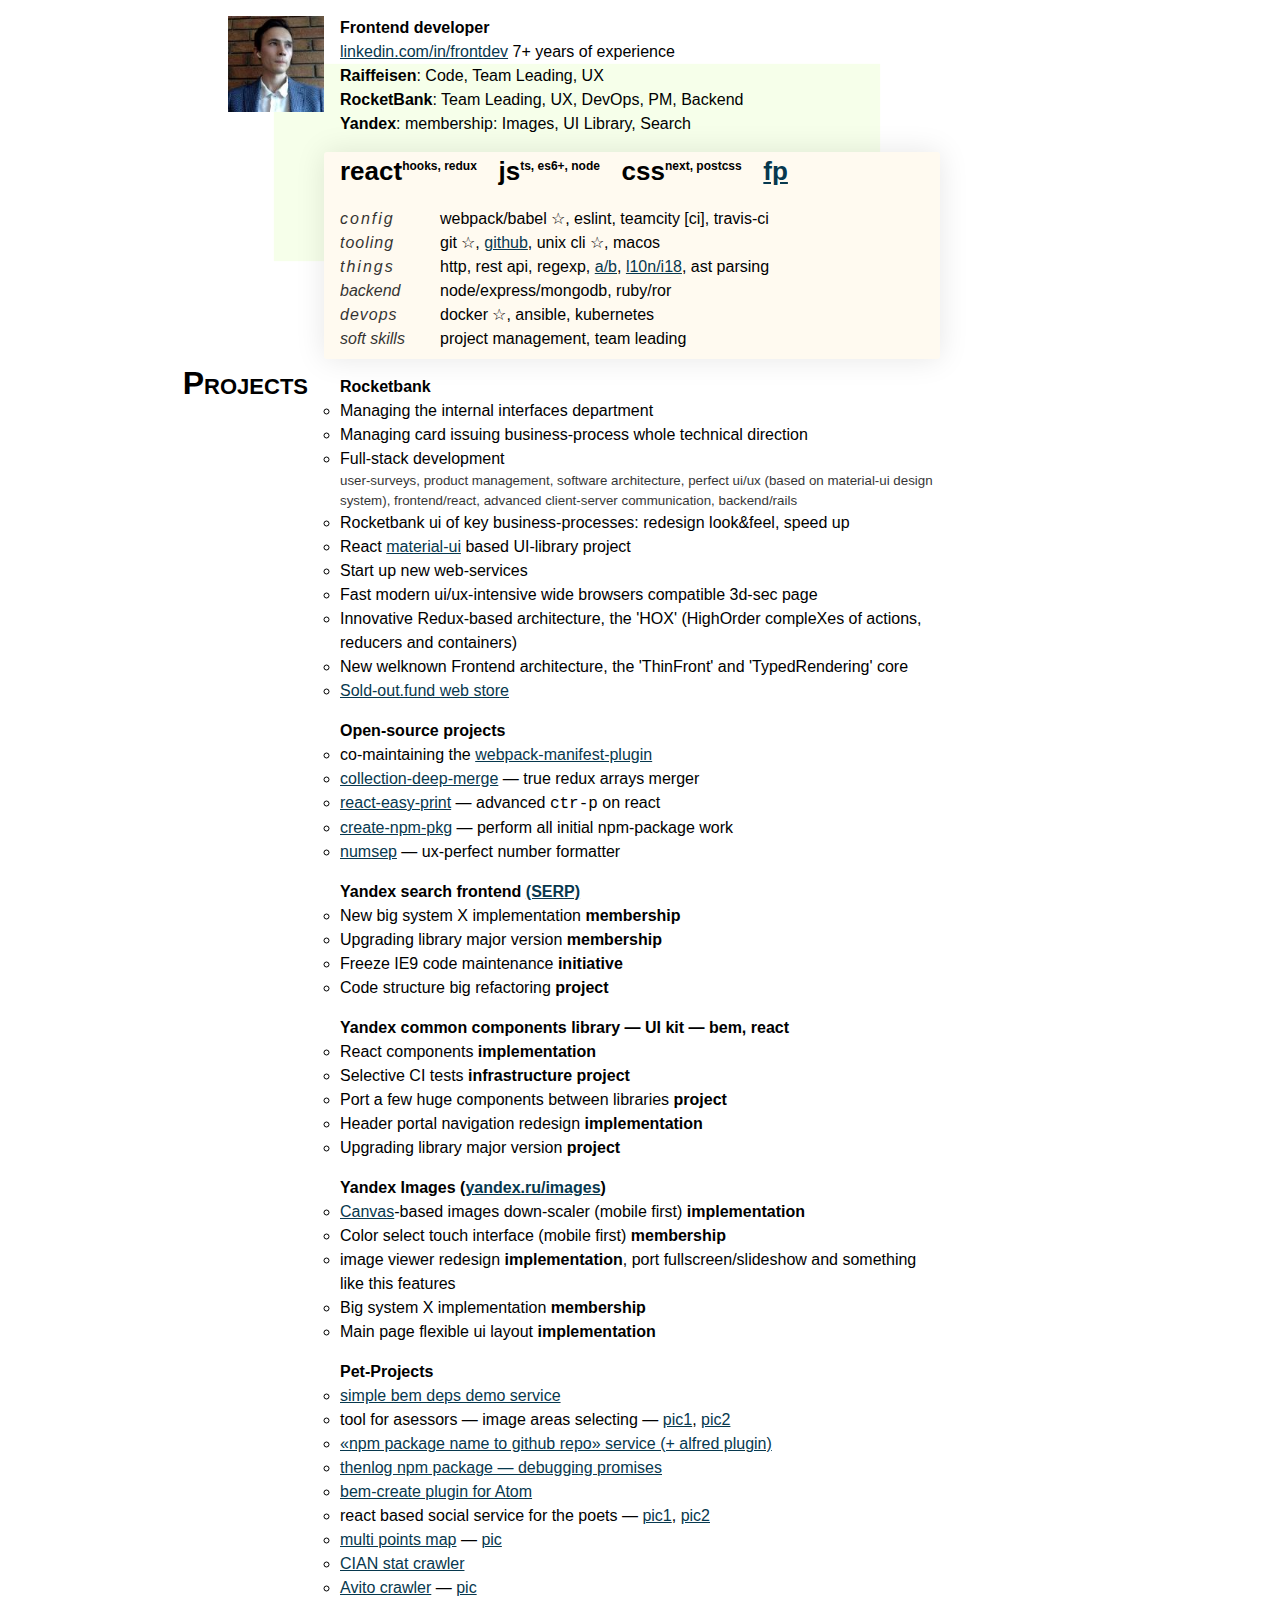
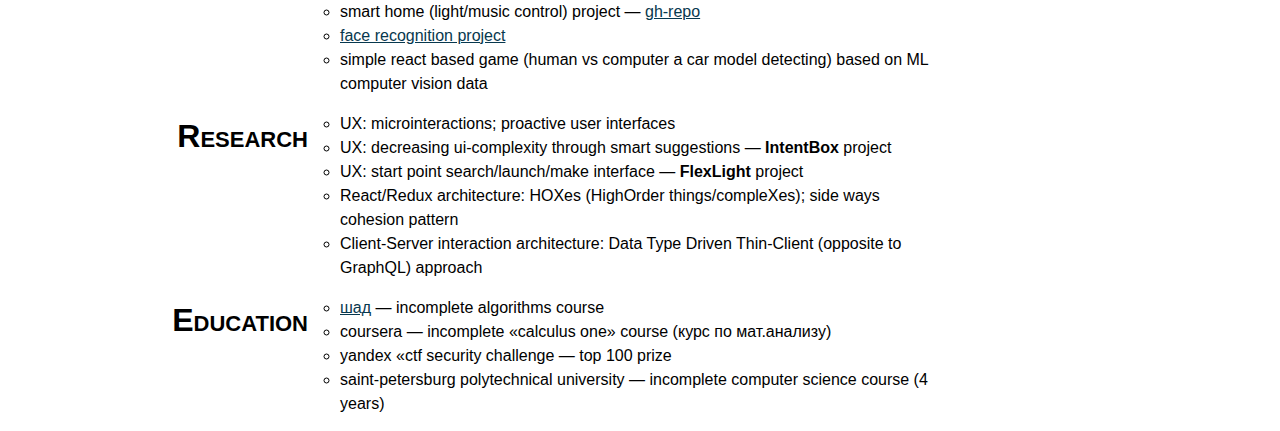
==== commit d6275fc0: "Update index.html" ====
--- a/cv/index.html
+++ b/cv/index.html
@@ -147,8 +147,7 @@
   <strong style="">Frontend developer</strong>
   <span class="brief-long-intro"><br><a href="https://linkedin.com/in/frontdev">linkedin.com/in/frontdev</a> 7+ years of experience<br></span>
 <span class="brief-short-intro" style="display: none"><a title="linkedin" href="https://linkedin.com/in/frontdev" class="li">
-    <svg xmlns="http://www.w3.org/2000/svg" width="40" viewBox="0 0 430.117 430.118"><path d="M398.355 0H31.782C14.229 0 .002 13.793.002 30.817v368.471c0 17.025 14.232 30.83 31.78 30.83h366.573c17.549 0 31.76-13.814 31.76-30.83V30.817C430.115 13.798 415.904 0 398.355 0zM130.4 360.038H65.413V165.845H130.4v194.193zM97.913 139.315h-.437c-21.793 0-35.92-14.904-35.92-33.563 0-19.035 14.542-33.535 36.767-33.535 22.227 0 35.899 14.496 36.331 33.535 0 18.663-14.099 33.563-36.741 33.563zm266.746 220.723h-64.966v-103.9c0-26.107-9.413-43.921-32.907-43.921-17.973 0-28.642 12.018-33.327 23.621-1.736 4.144-2.166 9.94-2.166 15.728v108.468h-64.954s.85-175.979 0-194.192h64.964v27.531c8.624-13.229 24.035-32.1 58.534-32.1 42.76 0 74.822 27.739 74.822 87.414v111.351zM230.883 193.99c.111-.182.266-.401.42-.614v.614h-.42z"></path></svg></a><br>5 years of experience</span>
-    <br><br>
+    <svg xmlns="http://www.w3.org/2000/svg" width="40" viewBox="0 0 430.117 430.118"><path d="M398.355 0H31.782C14.229 0 .002 13.793.002 30.817v368.471c0 17.025 14.232 30.83 31.78 30.83h366.573c17.549 0 31.76-13.814 31.76-30.83V30.817C430.115 13.798 415.904 0 398.355 0zM130.4 360.038H65.413V165.845H130.4v194.193zM97.913 139.315h-.437c-21.793 0-35.92-14.904-35.92-33.563 0-19.035 14.542-33.535 36.767-33.535 22.227 0 35.899 14.496 36.331 33.535 0 18.663-14.099 33.563-36.741 33.563zm266.746 220.723h-64.966v-103.9c0-26.107-9.413-43.921-32.907-43.921-17.973 0-28.642 12.018-33.327 23.621-1.736 4.144-2.166 9.94-2.166 15.728v108.468h-64.954s.85-175.979 0-194.192h64.964v27.531c8.624-13.229 24.035-32.1 58.534-32.1 42.76 0 74.822 27.739 74.822 87.414v111.351zM230.883 193.99c.111-.182.266-.401.42-.614v.614h-.42z"></path></svg></a><br>5 years of experience<br></span>
 
   <b>Raiffeisen</b>: Code, Team&nbsp;Leading, UX
   <br>
